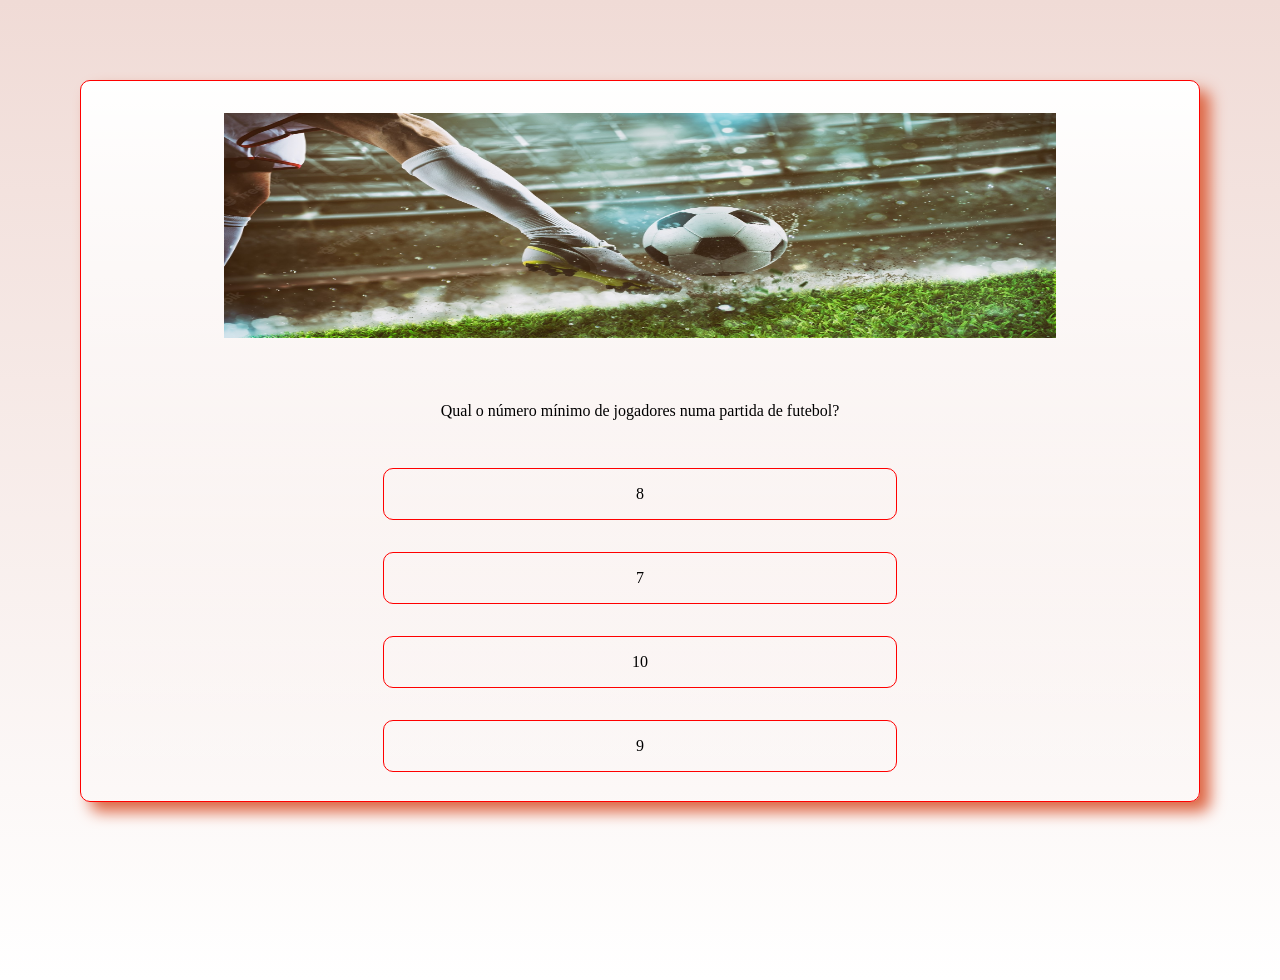
==== view/asks.html @ ff20ba04 "perguntas aletorias" ====
<!DOCTYPE html>
<html>
    <head>
        <meta charset='utf-8'>
        <meta http-equiv='X-UA-Compatible' content='IE=edge'>
        <title>Atena</title>
        <meta name='viewport' content='width=device-width, initial-scale=1'>
        <link rel='stylesheet' type='text/css' media='screen' href='../css/style.css'>
    </head>
    <body>
        <section>
            <div class="card" >
                <div class="container-img">
                    <img id="imagem" class="img-card" alt="">                
                </div>
                <p id="ask" ></p>
                <div class="container-button">
                    <div id="button-1" onclick="listarPerguntas()" class="button">1</div>
                    <div id="button-2" onclick="listarPerguntas()" class="button">2</div>
                    <div id="button-3" onclick="listarPerguntas()" class="button">3</div>
                    <div id="button-4" onclick="listarPerguntas()" class="button">4</div>
                </div>
            </div> 
            
        </section>
        <script src="../js/main.js" ></script>
    </body>
</html>
---- css/style.css ----
html {
    background: linear-gradient( rgb(240, 219, 214), rgba(194, 116, 116, 0));
}

body {
    height: 100vh;
    margin: 0;
}

.card {
    background: linear-gradient( hsl(0, 0%, 100%), rgba(255,0,0,0));
    border: 1px solid rgb(255, 0, 0);
    border-radius: 10px;
    box-shadow: 10px 10px 15px #d64 ;
    min-height: 80vh;
    margin: 5rem;
}

.container-img {
    display: flex; 
    justify-content: center;
}

p {
    padding: 1rem 20rem;
    text-align: center;
}

.img-card {
    height: 25vh;
    padding: 2rem;
    width: 65vw;
}

.container-button {
    display: flex;
    flex-wrap:wrap;
    justify-content: center;
    margin: auto auto;
    width: 85vw;
}

.button {
    border: 1px solid rgb(255, 0, 0);
    border-radius: 10px;
    margin: 1rem;
    min-width: 30rem;
    max-width: 30rem;
    padding: 1rem;
    cursor: pointer;
    text-align: center;
}

.button:hover {
    background-color: rgb(255, 0, 0);
    transition: 1s;
}

@media (min-width: 0px) and (max-width:880px) {
    
    .card {
        background: linear-gradient( hsl(0, 0%, 100%), rgba(255,0,0,0));
        border: 1px solid rgb(255, 0, 0);
        border-radius: 10px;
        box-shadow: 10px 10px 15px #d64 ;
        min-height: 80vh;
        margin: 1rem;
    }

    .container-button {
        display: flex;
        flex-wrap:wrap;
        justify-content: center;
        margin: auto auto;
        width: 30vw;
    }

    p {
        padding: 1rem 1rem;
        text-align: center;
    }

    .button {
        border: 1px solid rgb(255, 0, 0);
        border-radius: 10px;
        margin: 1rem;
        min-width: 15rem;
        max-width: 30rem;
        padding: 1rem;
        cursor: pointer;
        text-align: center;
    }
}
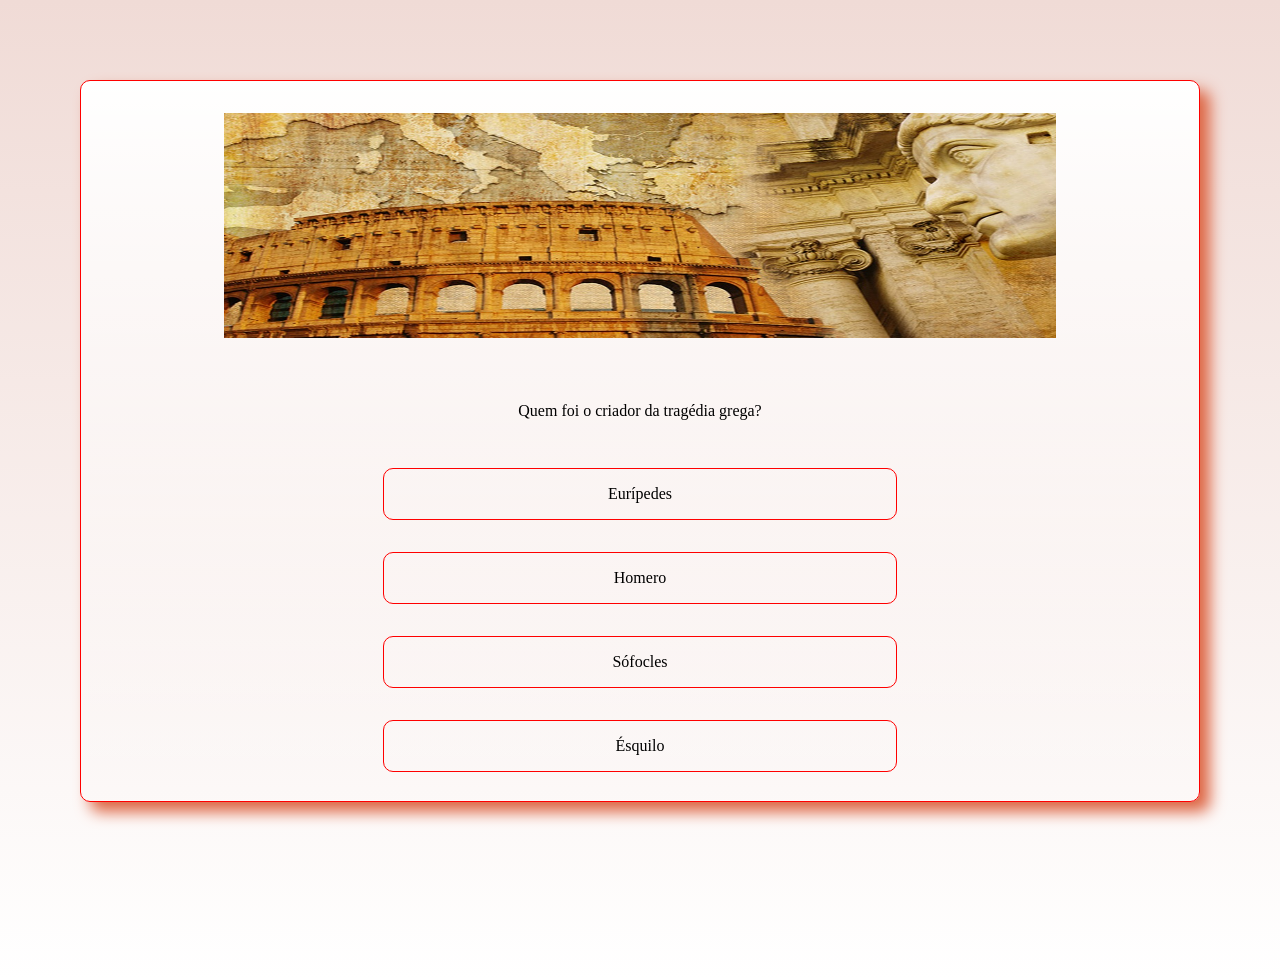
==== commit 21f26960: "alterações" ====
--- a/view/asks.html
+++ b/view/asks.html
@@ -15,10 +15,10 @@
                 </div>
                 <p id="ask" ></p>
                 <div class="container-button">
-                    <div id="button-1" onclick="listarPerguntas()" class="button">1</div>
-                    <div id="button-2" onclick="listarPerguntas()" class="button">2</div>
-                    <div id="button-3" onclick="listarPerguntas()" class="button">3</div>
-                    <div id="button-4" onclick="listarPerguntas()" class="button">4</div>
+                    <div id="button-1" value="option_1" onclick="listarPerguntas()" class="button">1</div>
+                    <div id="button-2" value="option_2" onclick="listarPerguntas()" class="button">2</div>
+                    <div id="button-3" value="option_3" onclick="listarPerguntas()" class="button">3</div>
+                    <div id="button-4" value="option_4" onclick="listarPerguntas()" class="button">4</div>
                 </div>
             </div> 
             
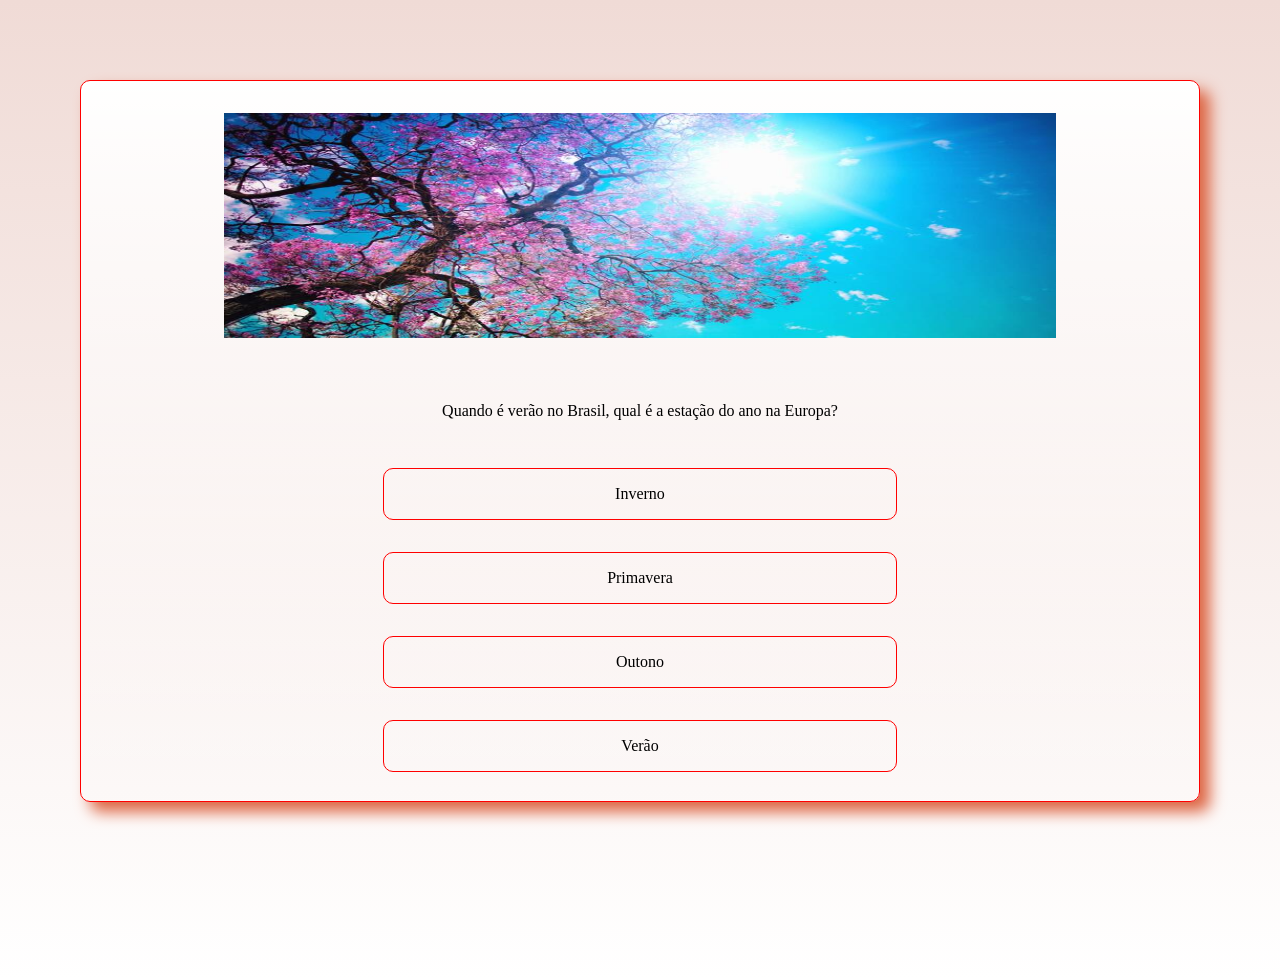
==== commit 17164223: "certo ou errado" ====
--- a/view/asks.html
+++ b/view/asks.html
@@ -15,10 +15,10 @@
                 </div>
                 <p id="ask" ></p>
                 <div class="container-button">
-                    <div id="button-1" value="option_1" onclick="listarPerguntas()" class="button">1</div>
-                    <div id="button-2" value="option_2" onclick="listarPerguntas()" class="button">2</div>
-                    <div id="button-3" value="option_3" onclick="listarPerguntas()" class="button">3</div>
-                    <div id="button-4" value="option_4" onclick="listarPerguntas()" class="button">4</div>
+                    <div id="button-1" value="option_1"  class="button">1</div>
+                    <div id="button-2" value="option_2"  class="button">2</div>
+                    <div id="button-3" value="option_3"  class="button">3</div>
+                    <div id="button-4" value="option_4"  class="button">4</div>
                 </div>
             </div> 
             
--- a/css/style.css
+++ b/css/style.css
@@ -52,7 +52,7 @@
 }
 
 .button:hover {
-    background-color: rgb(255, 0, 0);
+    background-color: rgb(153, 255, 0);
     transition: 1s;
 }
 
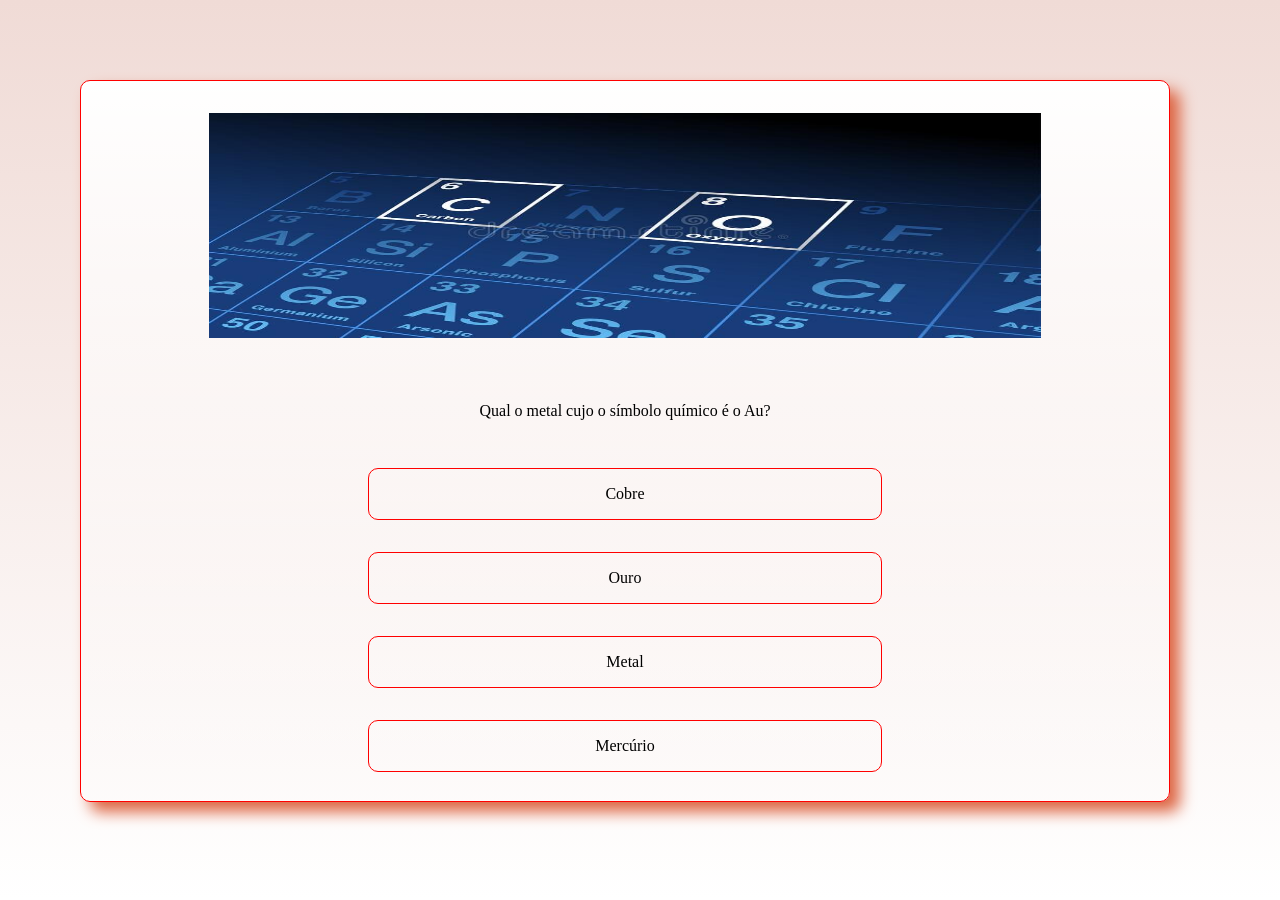
==== commit cc4063ea: "siatema de pontuação pronto" ====
--- a/view/asks.html
+++ b/view/asks.html
@@ -9,19 +9,31 @@
     </head>
     <body>
         <section>
-            <div class="card" >
-                <div class="container-img">
-                    <img id="imagem" class="img-card" alt="">                
+            <div id="ask-section">
+                <div id="card" class="card" >
+                    <div class="container-img">
+                        <img id="imagem" class="img-card" alt="">                
+                    </div>
+                    <p id="ask" ></p>
+                    <div class="container-button">
+                        <div id="id_ask" style="display:none ;"></div>
+                        <div id="button-1" onclick="certoOuErrado(this)" value="option_1"  class="button">1</div>
+                        <div id="button-2" onclick="certoOuErrado(this)" value="option_2"  class="button">2</div>
+                        <div id="button-3" onclick="certoOuErrado(this)" value="option_3"  class="button">3</div>
+                        <div id="button-4" onclick="certoOuErrado(this)" value="option_4"  class="button">4</div>
+                    </div>
+                </div> 
+            </div>
+            
+            <div id="pontuacao" class="card" >
+                <div  style="text-align: center; color: rgb(250, 14, 14);"  class="result">
+                    <div class="card-body text-danger">
+                        <h1>Obrigada pela Participação!</h1>
+                        <h5 id="h5"></h5>
+                    </div>
+                    <img src="/assets/gif.gif" class="gif" />
                 </div>
-                <p id="ask" ></p>
-                <div class="container-button">
-                    <div id="button-1" value="option_1"  class="button">1</div>
-                    <div id="button-2" value="option_2"  class="button">2</div>
-                    <div id="button-3" value="option_3"  class="button">3</div>
-                    <div id="button-4" value="option_4"  class="button">4</div>
-                </div>
-            </div> 
-            
+            </div>
         </section>
         <script src="../js/main.js" ></script>
     </body>
--- a/css/style.css
+++ b/css/style.css
@@ -56,6 +56,33 @@
     transition: 1s;
 }
 
+.result {
+    align-items: center;
+    display: flex;
+    flex-direction: column;
+    justify-content: center;
+}
+
+#ask-section {
+    display: flex;
+}
+
+#pontuacao {
+    display: none;
+}
+
+.gif {
+    width: 40vw;
+}
+
+h1 {
+    font-size: 60px;
+}
+
+h5 {
+    font-size: 40px;
+}
+
 @media (min-width: 0px) and (max-width:880px) {
     
     .card {
@@ -90,4 +117,16 @@
         cursor: pointer;
         text-align: center;
     }
+
+    .gif {
+        width: 70vw;
+    }
+
+    h1 {
+        font-size: 40px;
+    }
+    
+    h5 {
+        font-size: 20px;
+    }
 }
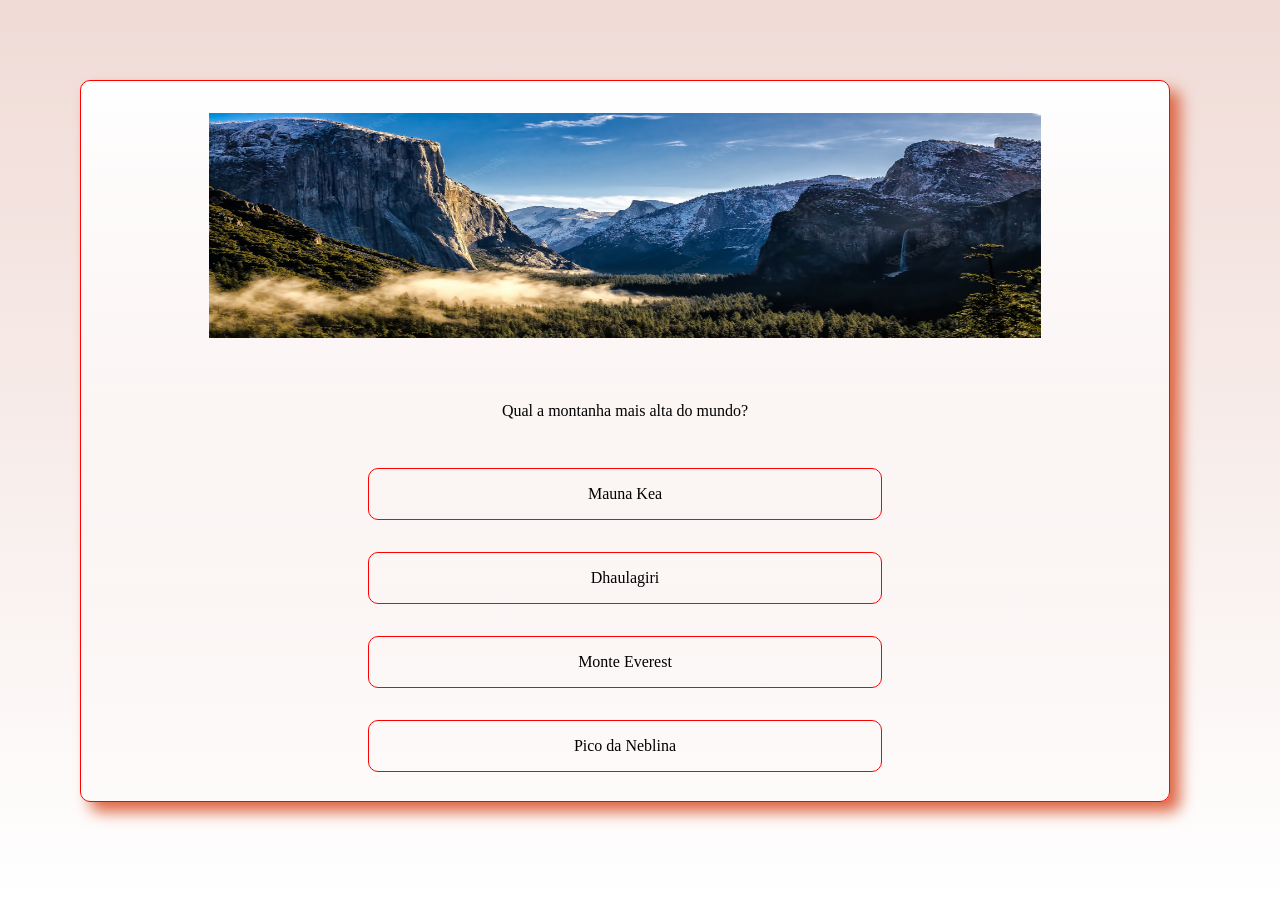
==== commit 312ade86: "quase terminado" ====
--- a/view/asks.html
+++ b/view/asks.html
@@ -25,7 +25,7 @@
                 </div> 
             </div>
             
-            <div id="pontuacao" class="card" >
+            <div id="pontuacao" style="align-items: center; justify-content: center;" class="card" >
                 <div  style="text-align: center; color: rgb(250, 14, 14);"  class="result">
                     <div class="card-body text-danger">
                         <h1>Obrigada pela Participação!</h1>
@@ -36,5 +36,6 @@
             </div>
         </section>
         <script src="../js/main.js" ></script>
+        <script src='../js/start.js'></script>
     </body>
 </html>
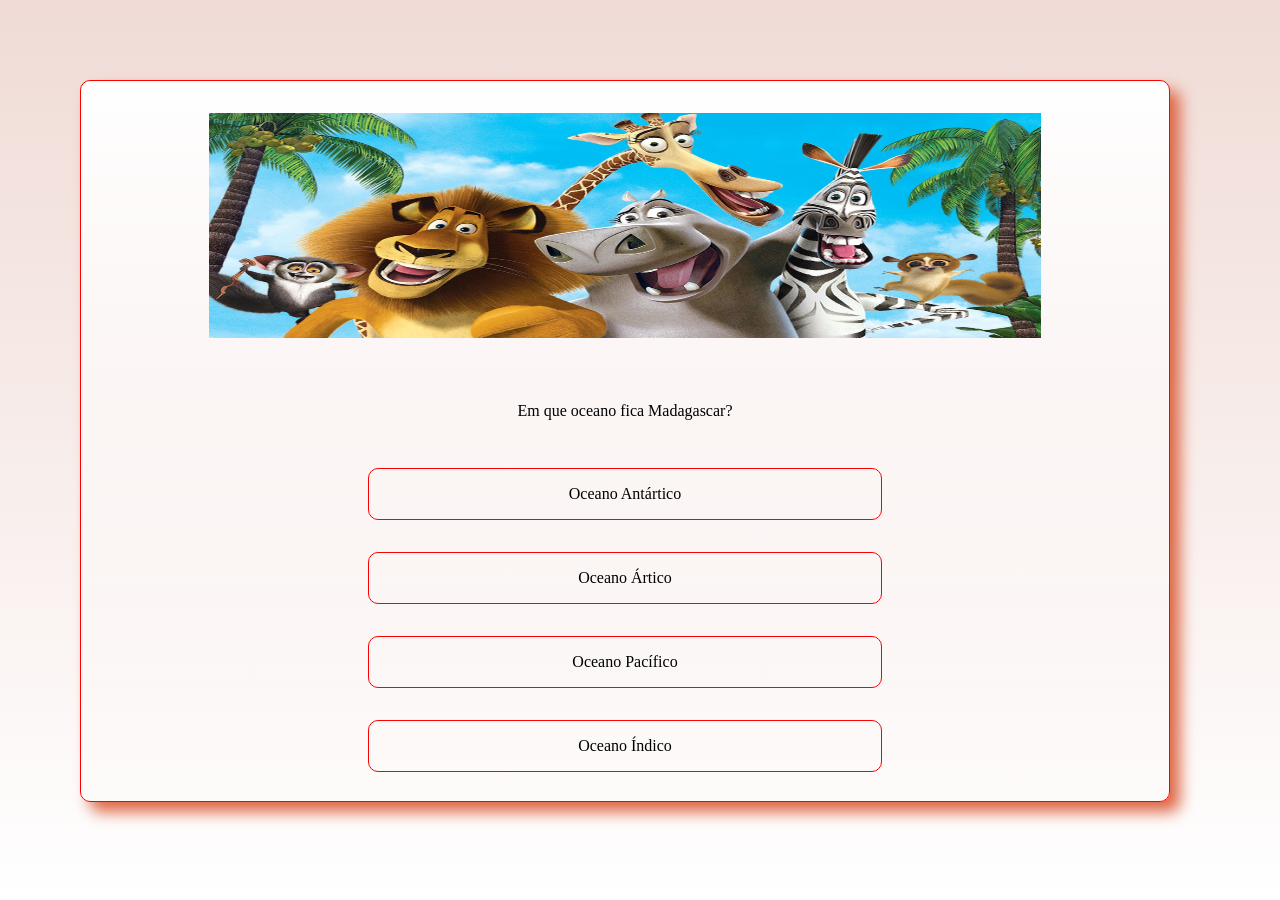
==== commit 15c2a1f2: "Update asks.html gif funcionado no git hub pages" ====
--- a/view/asks.html
+++ b/view/asks.html
@@ -31,11 +31,11 @@
                         <h1>Obrigada pela Participação!</h1>
                         <h5 id="h5"></h5>
                     </div>
-                    <img src="/assets/gif.gif" class="gif" />
+                    <img src="assets/gif.gif" class="gif" />
                 </div>
             </div>
         </section>
         <script src="../js/main.js" ></script>
         <script src='../js/start.js'></script>
     </body>
-</html>+</html>
